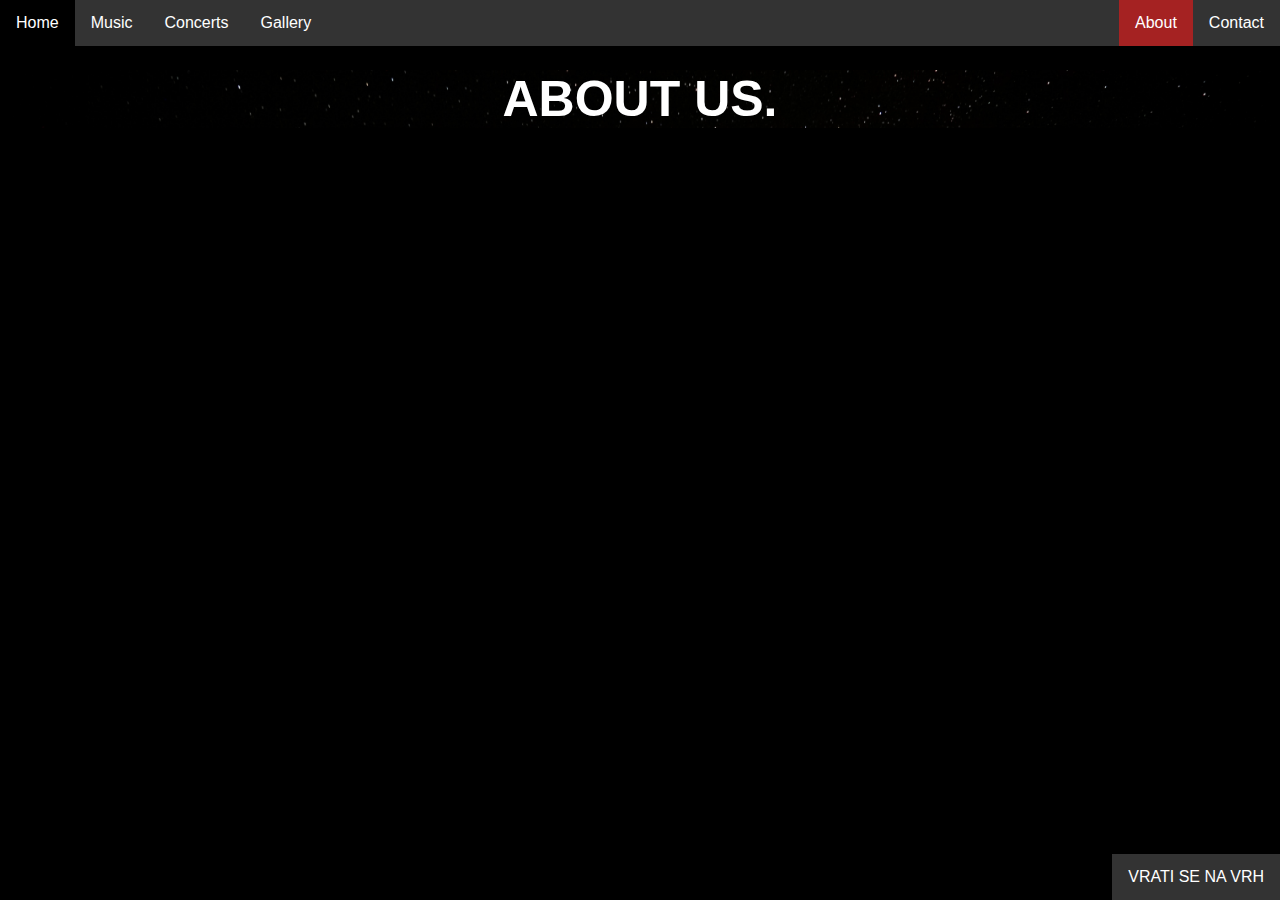
==== about.html @ 09e24b4b "Add files via upload" ====
<html>
    <meta http-equiv="Content-Type" content="text/html; charset=utf-8">
    <!DOCTYPE html>

    <head>
        <title>Let 3 - About</title>
        <link rel="stylesheet" type="text/css" href="stil.css">
    </head>
    <body>
        <a name="vrh"></a>

        <ul class="izbornik1">
            <li><a href="index.html">Home</a></li>
            <li><a href="music.html">Music</a></li>
            <li><a href="concerts.html">Concerts</a></li>
            <li><a href="gallery.html">Gallery</a></li>
            <li style="float:right"><a href="contact.html">Contact</a></li>
            <li style="float:right" class="aktivno"><a href="about.html">About</a></li>
          </ul>
          <h1 class="start">ABOUT US.</h1>
          
          <a class="vrh" href="#vrh">VRATI SE NA VRH</a>    
    </body>
    
</html>
---- stil.css ----
body.index
{
    background-image: url("naslovnica.jpg");
    background-repeat: no-repeat;
    background-size: 100%;
}
body
{
    background-color: black;
    text-align: justify;
    font-family: Verdana, sans-serif;
    color: white;
}
ul.izbornik1
{
    list-style-type: none;
    margin: 0;
    padding: 0;
    overflow: hidden;
    background-color: #333;
    position: fixed;
    top: 0;
    right: 0;
    left:0;
    width: 100%;
}
ul.izbornik1 li
{
    float: left;
}
ul.izbornik1 li a 
{
    display: block;
    color: white;
    text-align: center;
    padding: 14px 16px;
    text-decoration: none;
}
ul.izbornik1 li a:hover 
{
    background-color: #000000;
}

.aktivno
{
    background-color: #a52222;
}
.start
{
    background-image: url("black.jpg");
    background-size: cover;
    text-align: center;
    font-size: 50px;
    color: white;
    margin-top:70px
    
   
}
h1.naslov
{   
    text-align: center;
    color: rgb(225, 94, 3);
    font-size: 200px;
    font-family: fantasy;
    margin-top: 50px;
}
a.vrh
{
    color: white;
    background-color:#333;
    padding: 14px 16px;
    text-decoration: none;
    position: fixed;
    bottom: 0;
    right:0;
    text-align: center;
}
div.galerija 
{
    margin: 14px;
    border: 1px solid #000000;
    float: left;
    width: 300px;
    height: 350px;
}

div.galerija:hover 
{
    border: 1px solid #777;
}

div.galerija img 
{
    width: 100%;
    height: 290px;
}
div.opis 
{
    height: 40px;
    padding: 10px ;
    text-align: center;
    background-color: #333;
}
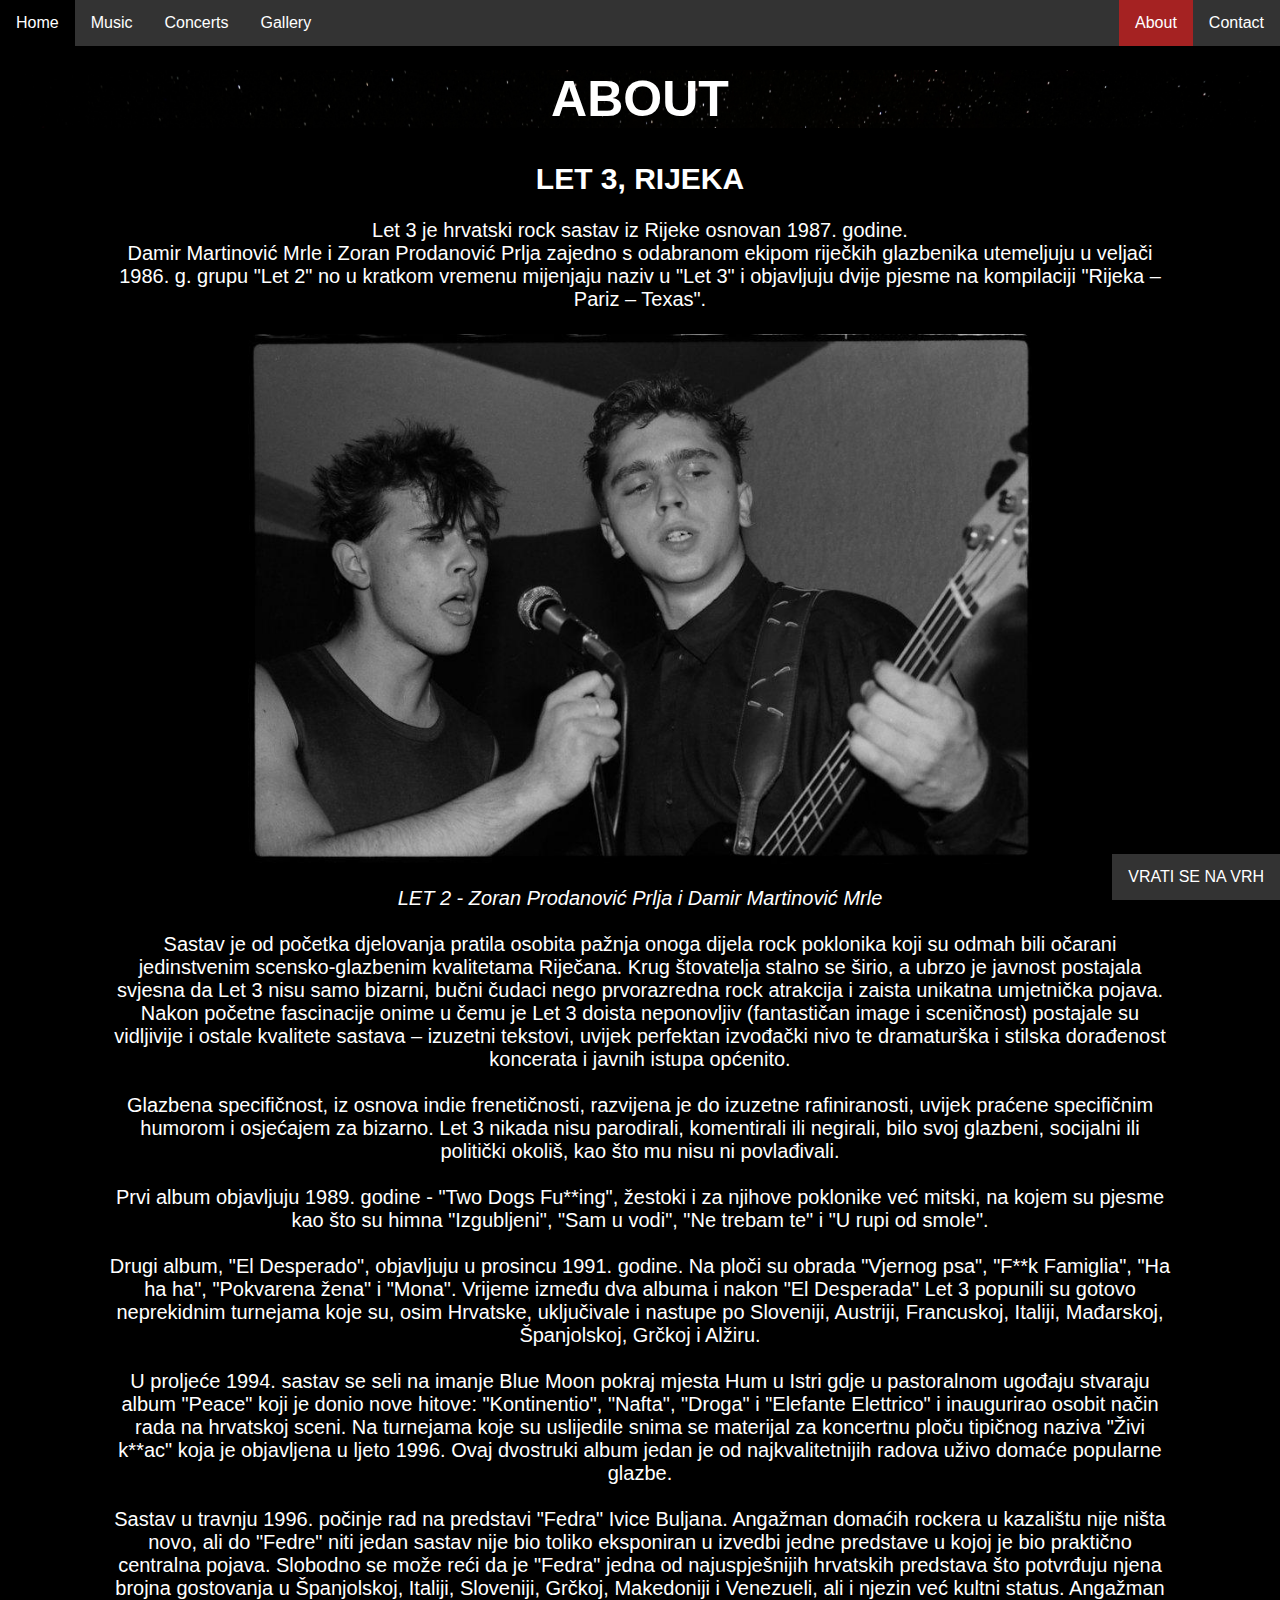
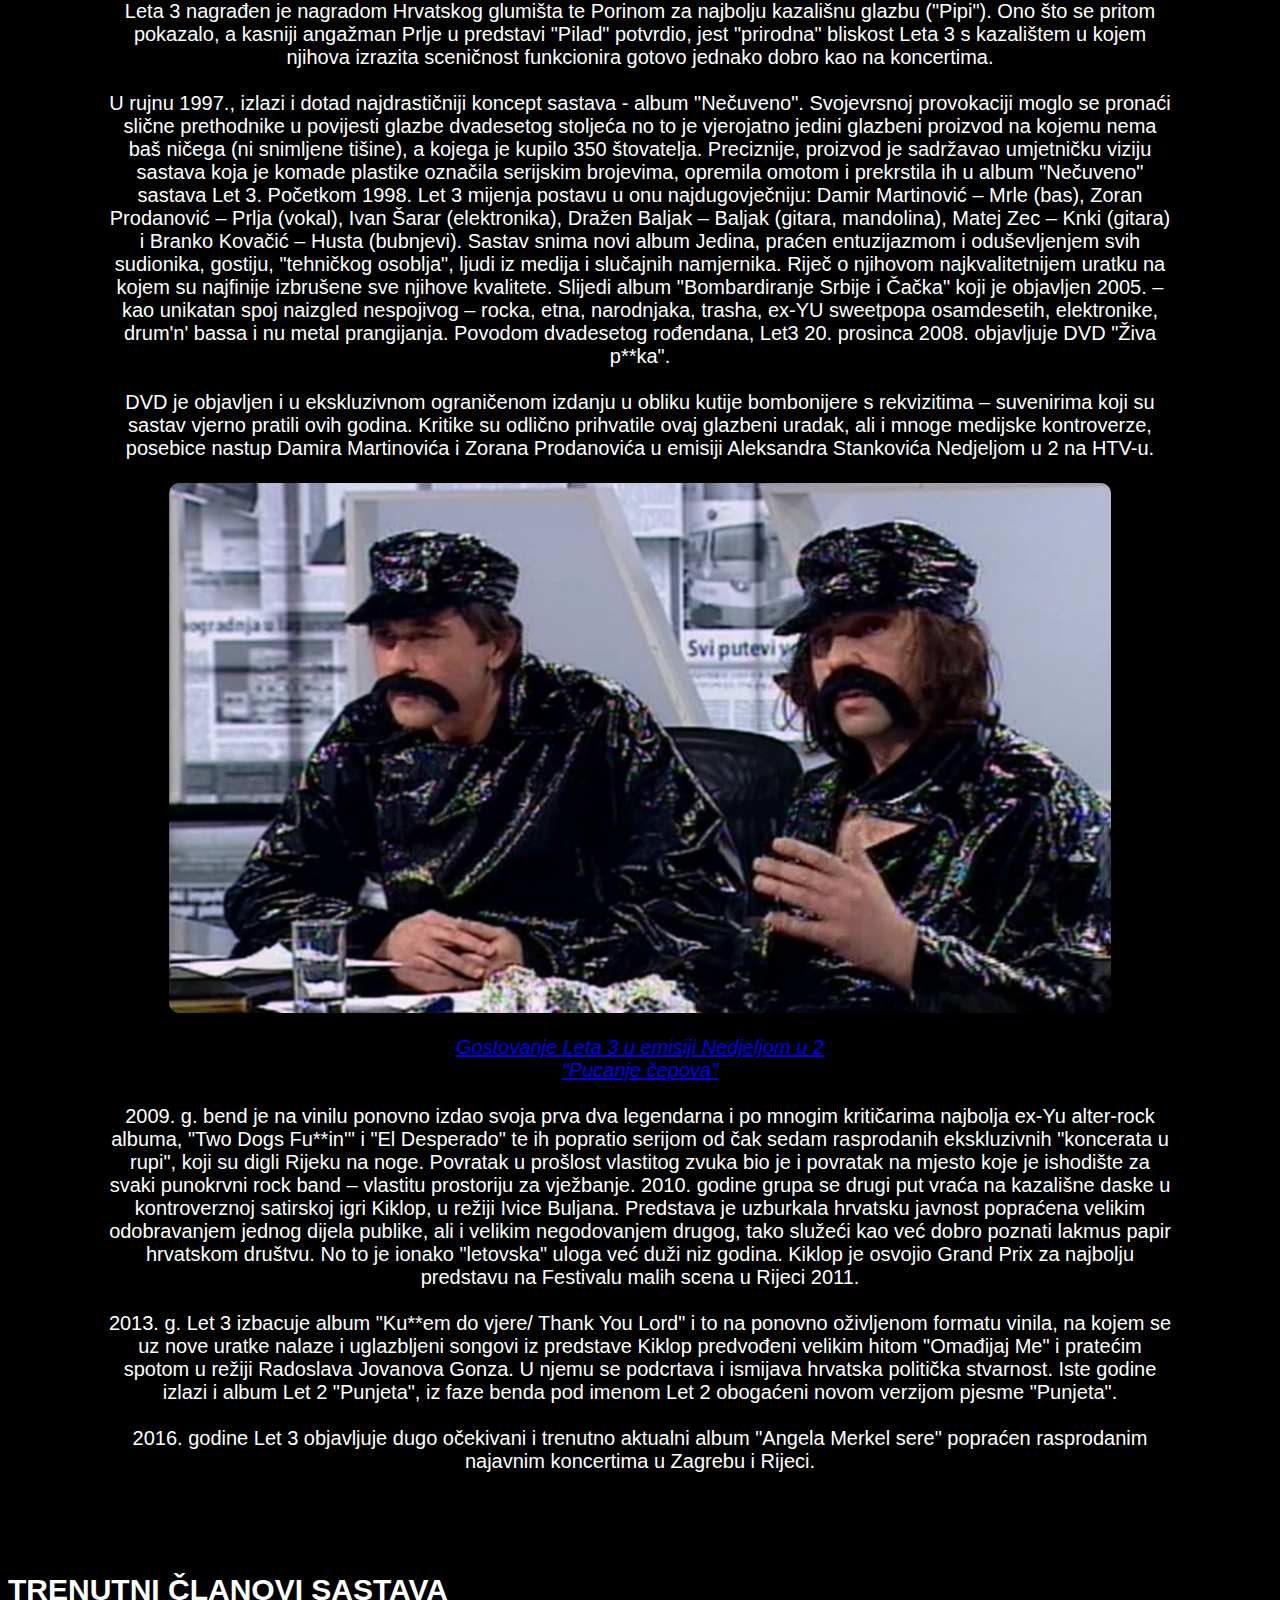
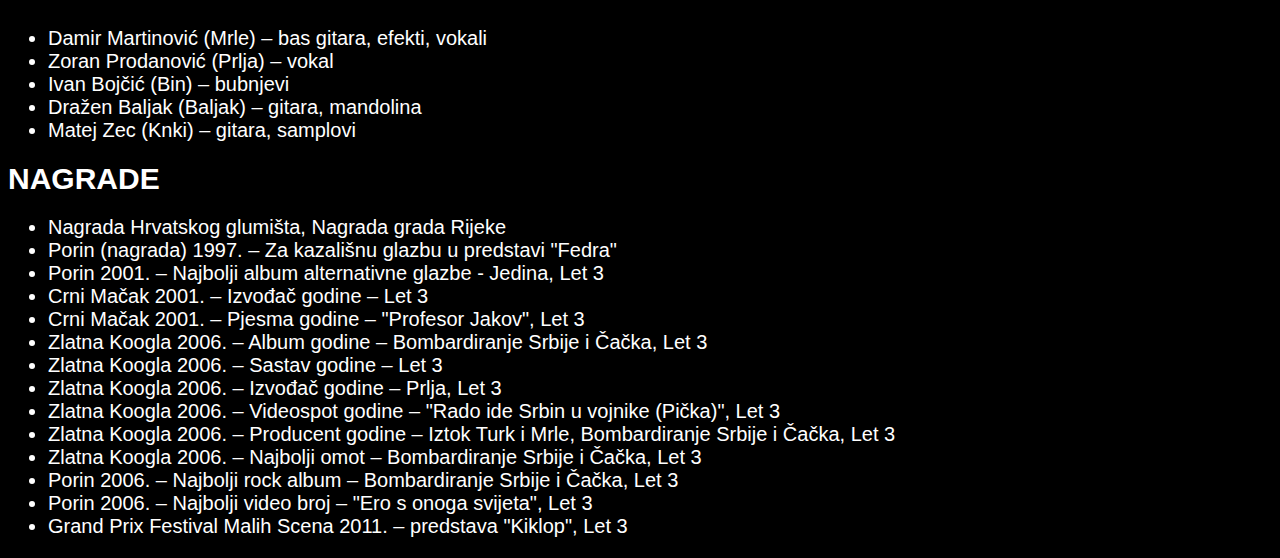
==== commit 132a67cd: "Add files via upload" ====
--- a/about.html
+++ b/about.html
@@ -1,25 +1,158 @@
 <html>
-    <meta http-equiv="Content-Type" content="text/html; charset=utf-8">
-    <!DOCTYPE html>
+<meta http-equiv="Content-Type" content="text/html; charset=utf-8">
+<!DOCTYPE html>
 
-    <head>
-        <title>Let 3 - About</title>
-        <link rel="stylesheet" type="text/css" href="stil.css">
-    </head>
-    <body>
-        <a name="vrh"></a>
+<head>
+    <title>Let 3 - About</title>
+    <link rel="stylesheet" type="text/css" href="stil.css">
+</head>
 
-        <ul class="izbornik1">
-            <li><a href="index.html">Home</a></li>
-            <li><a href="music.html">Music</a></li>
-            <li><a href="concerts.html">Concerts</a></li>
-            <li><a href="gallery.html">Gallery</a></li>
-            <li style="float:right"><a href="contact.html">Contact</a></li>
-            <li style="float:right" class="aktivno"><a href="about.html">About</a></li>
-          </ul>
-          <h1 class="start">ABOUT US.</h1>
-          
-          <a class="vrh" href="#vrh">VRATI SE NA VRH</a>    
-    </body>
-    
+<body>
+    <a name="vrh"></a>
+
+    <ul class="izbornik1">
+        <li><a href="index.html">Home</a></li>
+        <li><a href="music.html">Music</a></li>
+        <li><a href="concerts.html">Concerts</a></li>
+        <li><a href="gallery.html">Gallery</a></li>
+        <li style="float:right"><a href="contact.html">Contact</a></li>
+        <li style="float:right" class="aktivno"><a href="about.html">About</a></li>
+    </ul>
+    <h1 class="start">ABOUT</h1>
+    <div class="about">
+        <b class="pod">LET 3, RIJEKA</b><br><br>
+        Let 3 je hrvatski rock sastav iz Rijeke osnovan 1987. godine.<br>
+        Damir Martinović Mrle i Zoran Prodanović Prlja zajedno s odabranom ekipom riječkih
+        glazbenika utemeljuju u veljači 1986. g. grupu "Let 2" no u kratkom vremenu
+        mijenjaju naziv u "Let 3" i objavljuju dvije pjesme na kompilaciji "Rijeka – Pariz –
+        Texas".
+        <br><br>
+        <img src="about_poc.jpg" alt="let-2"><br><br>
+        <i>LET 2 - Zoran Prodanović Prlja i Damir Martinović Mrle</i>
+        <br><br>
+        Sastav je od početka djelovanja pratila osobita pažnja onoga dijela rock poklonika
+        koji su odmah bili očarani jedinstvenim scensko-glazbenim kvalitetama Riječana.
+        Krug štovatelja stalno se širio, a ubrzo je javnost postajala svjesna da Let 3 nisu
+        samo bizarni, bučni čudaci nego prvorazredna rock atrakcija i zaista unikatna
+        umjetnička pojava. Nakon početne fascinacije onime u čemu je Let 3 doista
+        neponovljiv (fantastičan image i sceničnost) postajale su vidljivije i ostale kvalitete
+        sastava – izuzetni tekstovi, uvijek perfektan izvođački nivo te dramaturška i stilska
+        dorađenost koncerata i javnih istupa općenito.<br><br>
+
+        Glazbena specifičnost, iz osnova indie frenetičnosti, razvijena je do izuzetne
+        rafiniranosti, uvijek praćene specifičnim humorom i osjećajem za bizarno. Let 3
+        nikada nisu parodirali, komentirali ili negirali, bilo svoj glazbeni, socijalni ili politički
+        okoliš, kao što mu nisu ni povlađivali.<br><br>
+
+        Prvi album objavljuju 1989. godine - "Two Dogs Fu**ing", žestoki i za njihove
+        poklonike već mitski, na kojem su pjesme kao što su himna "Izgubljeni", "Sam u
+        vodi", "Ne trebam te" i "U rupi od smole".<br><br>
+
+        Drugi album, "El Desperado", objavljuju u prosincu 1991. godine. Na ploči su obrada
+        "Vjernog psa", "F**k Famiglia", "Ha ha ha", "Pokvarena žena" i "Mona". Vrijeme
+        između dva albuma i nakon "El Desperada" Let 3 popunili su gotovo neprekidnim
+        turnejama koje su, osim Hrvatske, uključivale i nastupe po Sloveniji, Austriji,
+        Francuskoj, Italiji, Mađarskoj, Španjolskoj, Grčkoj i Alžiru.<br><br>
+
+        U proljeće 1994. sastav se seli na imanje Blue Moon pokraj mjesta Hum u Istri gdje u
+        pastoralnom ugođaju stvaraju album "Peace" koji je donio nove hitove: "Kontinentio",
+        "Nafta", "Droga" i "Elefante Elettrico" i inaugurirao osobit način rada na hrvatskoj
+        sceni. Na turnejama koje su uslijedile snima se materijal za koncertnu ploču tipičnog
+        naziva "Živi k**ac" koja je objavljena u ljeto 1996. Ovaj dvostruki album jedan je od
+        najkvalitetnijih radova uživo domaće popularne glazbe.<br><br>
+
+        Sastav u travnju 1996. počinje rad na predstavi "Fedra" Ivice Buljana. Angažman
+        domaćih rockera u kazalištu nije ništa novo, ali do "Fedre" niti jedan sastav nije bio
+        toliko eksponiran u izvedbi jedne predstave u kojoj je bio praktično centralna pojava.
+        Slobodno se može reći da je "Fedra" jedna od najuspješnijih hrvatskih predstava što
+        potvrđuju njena brojna gostovanja u Španjolskoj, Italiji, Sloveniji, Grčkoj, Makedoniji i
+        Venezueli, ali i njezin već kultni status. Angažman Leta 3 nagrađen je nagradom
+        Hrvatskog glumišta te Porinom za najbolju kazališnu glazbu ("Pipi"). Ono što se
+        pritom pokazalo, a kasniji angažman Prlje u predstavi "Pilad" potvrdio, jest "prirodna"
+        bliskost Leta 3 s kazalištem u kojem njihova izrazita sceničnost funkcionira gotovo
+        jednako dobro kao na koncertima.<br><br>
+
+        U rujnu 1997., izlazi i dotad najdrastičniji koncept sastava - album "Nečuveno".
+        Svojevrsnoj provokaciji moglo se pronaći slične prethodnike u povijesti glazbe
+        dvadesetog stoljeća no to je vjerojatno jedini glazbeni proizvod na kojemu nema baš
+        ničega (ni snimljene tišine), a kojega je kupilo 350 štovatelja. Preciznije, proizvod je
+        sadržavao umjetničku viziju sastava koja je komade plastike označila serijskim
+        brojevima, opremila omotom i prekrstila ih u album "Nečuveno" sastava Let 3.
+        Početkom 1998. Let 3 mijenja postavu u onu najdugovječniju: Damir Martinović –
+        Mrle (bas), Zoran Prodanović – Prlja (vokal), Ivan Šarar (elektronika), Dražen Baljak
+        – Baljak (gitara, mandolina), Matej Zec – Knki (gitara) i Branko Kovačić – Husta
+        (bubnjevi). Sastav snima novi album Jedina, praćen entuzijazmom i oduševljenjem
+        svih sudionika, gostiju, "tehničkog osoblja", ljudi iz medija i slučajnih namjernika.
+        Riječ o njihovom najkvalitetnijem uratku na kojem su najfinije izbrušene sve njihove
+        kvalitete. Slijedi album "Bombardiranje Srbije i Čačka" koji je objavljen 2005. – kao
+        unikatan spoj naizgled nespojivog – rocka, etna, narodnjaka, trasha, ex-YU sweetpopa osamdesetih, elektronike,
+        drum'n' bassa i nu metal prangijanja.
+        Povodom dvadesetog rođendana, Let3 20. prosinca 2008. objavljuje DVD "Živa
+        p**ka".<br><br>
+
+        DVD je objavljen i u ekskluzivnom ograničenom izdanju u obliku kutije bombonijere s
+        rekvizitima – suvenirima koji su sastav vjerno pratili ovih godina. Kritike su odlično
+        prihvatile ovaj glazbeni uradak, ali i mnoge medijske kontroverze, posebice nastup
+        Damira Martinovića i Zorana Prodanovića u emisiji Aleksandra Stankovića Nedjeljom
+        u 2 na HTV-u.<br><br>
+        <a href="https://www.youtube.com/watch?v=D1VJEwPVlcI">
+            <img src="gallery_14.jpg"><br><br>
+            <i>Gostovanje Leta 3 u emisiji Nedjeljom u 2</i></a><br>
+        <a href="https://www.youtube.com/watch?v=lmeV4-WZkN0"><i>"Pucanje čepova"</i></a>
+
+        <br><br>
+
+        2009. g. bend je na vinilu ponovno izdao svoja prva dva legendarna i po mnogim
+        kritičarima najbolja ex-Yu alter-rock albuma, "Two Dogs Fu**in'" i "El Desperado" te ih
+        popratio serijom od čak sedam rasprodanih ekskluzivnih "koncerata u rupi", koji su
+        digli Rijeku na noge. Povratak u prošlost vlastitog zvuka bio je i povratak na mjesto
+        koje je ishodište za svaki punokrvni rock band – vlastitu prostoriju za vježbanje.
+        2010. godine grupa se drugi put vraća na kazališne daske u kontroverznoj satirskoj
+        igri Kiklop, u režiji Ivice Buljana. Predstava je uzburkala hrvatsku javnost popraćena
+        velikim odobravanjem jednog dijela publike, ali i velikim negodovanjem drugog, tako
+        služeći kao već dobro poznati lakmus papir hrvatskom društvu. No to je ionako
+        "letovska" uloga već duži niz godina. Kiklop je osvojio Grand Prix za najbolju
+        predstavu na Festivalu malih scena u Rijeci 2011.<br><br>
+
+        2013. g. Let 3 izbacuje album "Ku**em do vjere/ Thank You Lord" i to na ponovno
+        oživljenom formatu vinila, na kojem se uz nove uratke nalaze i uglazbljeni songovi iz
+        predstave Kiklop predvođeni velikim hitom "Omađijaj Me" i pratećim spotom u režiji
+        Radoslava Jovanova Gonza. U njemu se podcrtava i ismijava hrvatska politička
+        stvarnost. Iste godine izlazi i album Let 2 "Punjeta", iz faze benda pod imenom Let 2
+        obogaćeni novom verzijom pjesme "Punjeta".<br><br>
+
+        2016. godine Let 3 objavljuje dugo očekivani i trenutno aktualni album "Angela
+        Merkel sere" popraćen rasprodanim najavnim koncertima u Zagrebu i Rijeci.
+
+    </div>
+    <b class="pod">TRENUTNI ČLANOVI SASTAVA</b>
+    <ul class="pod">
+        <li>Damir Martinović (Mrle) – bas gitara, efekti, vokali</li>
+        <li>Zoran Prodanović (Prlja) – vokal</li>
+        <li>Ivan Bojčić (Bin) – bubnjevi</li>
+        <li>Dražen Baljak (Baljak) – gitara, mandolina</li>
+        <li>Matej Zec (Knki) – gitara, samplovi</li>
+    </ul>
+    <b class="pod">NAGRADE</b>
+    <ul class="pod">
+        <li>Nagrada Hrvatskog glumišta, Nagrada grada Rijeke</li>
+        <li>Porin (nagrada) 1997. – Za kazališnu glazbu u predstavi "Fedra"</li>
+        <li>Porin 2001. – Najbolji album alternativne glazbe - Jedina, Let 3</li>
+        <li>Crni Mačak 2001. – Izvođač godine – Let 3</li>
+        <li>Crni Mačak 2001. – Pjesma godine – "Profesor Jakov", Let 3</li>
+        <li>Zlatna Koogla 2006. – Album godine – Bombardiranje Srbije i Čačka, Let 3</li>
+        <li>Zlatna Koogla 2006. – Sastav godine – Let 3</li>
+        <li>Zlatna Koogla 2006. – Izvođač godine – Prlja, Let 3</li>
+        <li>Zlatna Koogla 2006. – Videospot godine – "Rado ide Srbin u vojnike (Pička)", Let 3</li>
+        <li>Zlatna Koogla 2006. – Producent godine – Iztok Turk i Mrle, Bombardiranje Srbije i
+            Čačka, Let 3</li>
+        <li>Zlatna Koogla 2006. – Najbolji omot – Bombardiranje Srbije i Čačka, Let 3</li>
+        <li>Porin 2006. – Najbolji rock album – Bombardiranje Srbije i Čačka, Let 3</li>
+        <li>Porin 2006. – Najbolji video broj – "Ero s onoga svijeta", Let 3</li>
+        <li>Grand Prix Festival Malih Scena 2011. – predstava "Kiklop", Let 3</li>
+    </ul>
+
+    <a class="vrh" href="#vrh">VRATI SE NA VRH</a>
+</body>
+
 </html>--- a/stil.css
+++ b/stil.css
@@ -1,9 +1,3 @@
-body.index
-{
-    background-image: url("naslovnica.jpg");
-    background-repeat: no-repeat;
-    background-size: 100%;
-}
 body
 {
     background-color: black;
@@ -13,6 +7,7 @@
 }
 ul.izbornik1
 {
+    z-index: 1;
     list-style-type: none;
     margin: 0;
     padding: 0;
@@ -40,7 +35,6 @@
 {
     background-color: #000000;
 }
-
 .aktivno
 {
     background-color: #a52222;
@@ -53,16 +47,6 @@
     font-size: 50px;
     color: white;
     margin-top:70px
-    
-   
-}
-h1.naslov
-{   
-    text-align: center;
-    color: rgb(225, 94, 3);
-    font-size: 200px;
-    font-family: fantasy;
-    margin-top: 50px;
 }
 a.vrh
 {
@@ -75,6 +59,30 @@
     right:0;
     text-align: center;
 }
+a.vrh:hover
+{
+    background-color: #a52222;
+}
+h1.naslov
+{   
+    text-align: center;
+    color: rgb(225, 94, 3);
+    font-size: 200px;
+    font-family: fantasy, Arial, Helvetica, sans-serif;
+    margin-top: 50px;
+}
+
+
+/*index.html*/
+body.index
+{
+    background-image: url("naslovnica.jpg");
+    background-repeat: no-repeat;
+    background-size: 100%;
+}
+
+
+/*music.html*/
 div.galerija 
 {
     margin: 14px;
@@ -83,16 +91,23 @@
     width: 300px;
     height: 350px;
 }
-
 div.galerija:hover 
 {
     border: 1px solid #777;
 }
-
 div.galerija img 
 {
     width: 100%;
     height: 290px;
+}
+pre.lyrics
+{
+    font-family: Arial, Helvetica, sans-serif;
+}
+a.pjesme
+{
+    font-size: 20px;
+    color: white;
 }
 div.opis 
 {
@@ -101,3 +116,176 @@
     text-align: center;
     background-color: #333;
 }
+span.naslov
+{
+    margin-left: 90px;
+    font-size: 40px;
+    color: rgb(24, 24, 24);
+}
+span.naslov1
+{
+    font-size: 40px;
+}
+span.naslov2
+{
+    font-size: 40px;
+    color: rgb(24, 24, 24);
+}
+div.itd
+{
+    
+    font-size: 90px;
+}
+
+
+/*contact.html*/
+img.icon
+{
+    display: block;
+    margin-left: auto;
+    margin-right: auto;
+    height: 80px;
+}
+.mreze
+{   
+    display: block;
+    text-align: center;
+    text-decoration: none;
+    color: white;
+    font-size: 30px;
+}
+
+
+/*gallery.html*/
+img.gal_mapa
+{
+    display: block;
+    margin-left: auto;
+    margin-right: auto;
+}
+.nat1
+{
+    text-align: center;
+    font-family: fantasy, Arial, Helvetica, sans-serif;
+}
+.ga{
+    width: fit-content;
+    margin: 20px auto;
+    height: auto;
+    
+}
+.slika
+{
+    width: calc(33% - 6px);
+    overflow:hidden;
+    height: fit-content;
+    margin:3px;
+    padding: 0;
+    display:block;
+    position:relative;
+    float:left;
+    z-index: auto;
+}
+img.gal
+{
+    width: 100%;
+    transition-duration: .3s;
+    max-width: 100%;
+    display:block;
+    overflow:hidden;
+    cursor:pointer;
+
+}
+.title
+{
+    position:absolute;
+    display:block;
+    cursor:pointer;
+    top: 35%;
+    display: none;
+    left: 50%;
+    margin-right: -50%;
+    transform: translate(-50%, -50%);
+    font-weight: bold;
+    font-size: 1.6em;
+    text-shadow: 1px 5px 10px black;
+    transition-duration: .3s;
+}
+.text
+{
+    position:absolute;
+    top: 70%;
+    cursor:pointer;
+    max-width: 80%;
+    text-align:center;
+    left: 50%;
+    text-shadow: 1px 5px 10px black;
+    font-size: 1em;
+    display:none;
+    margin-right: -50%;
+    transition-duration: .3s;
+    transform: translate(-50%, -50%) 
+}
+.slika:hover img
+{
+    transform: scale(1.2);
+    transition-duration: .3s;
+    filter: grayscale(50%);
+    opacity: .7;
+}
+.slika:hover span
+{
+    color:white;
+    display: block;
+    transition-duration: .3s;
+}
+@media only screen and (max-width: 900px) 
+{
+    .slika 
+    {
+        width: calc(50% - 6px);
+    }
+}
+@media only screen and (max-width: 400px) {
+    .slika 
+    {
+        width: 100%;
+    }
+}
+
+
+/*concerts.html*/
+table.koncerti
+{
+    width: 100%;
+    background-color: #333;
+}
+.tab_p
+{
+    width: 50%;
+}
+
+
+/*about.html*/
+div.about
+{
+    margin: 100px;
+    margin-top: 0px;
+    text-align: center;
+    font-size: 20px;
+    font-family: sans-serif
+}
+div.about img
+{
+    border-radius: 10px;
+    height: 60%
+}
+b.pod
+{
+    font-size: 30px;
+}
+ul.pod
+{
+    font-size: 20px;
+    font-family: sans-serif
+}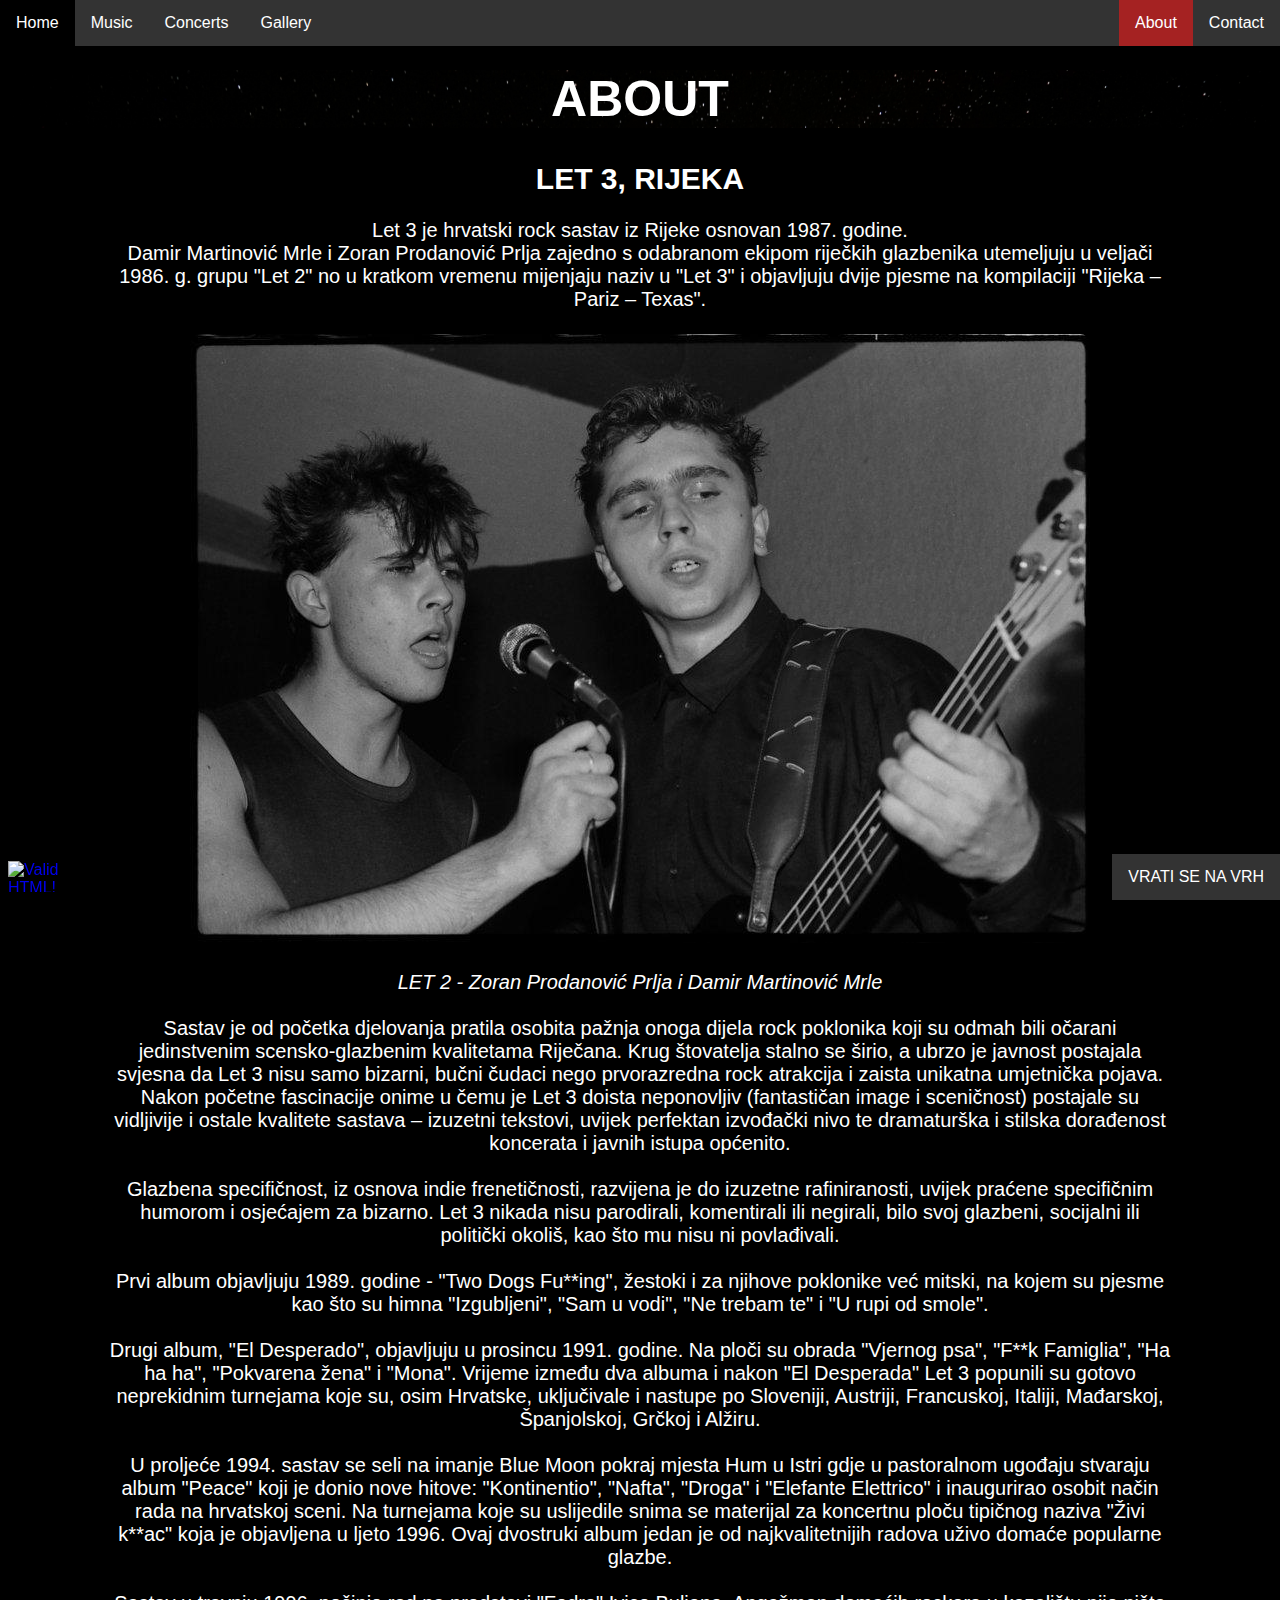
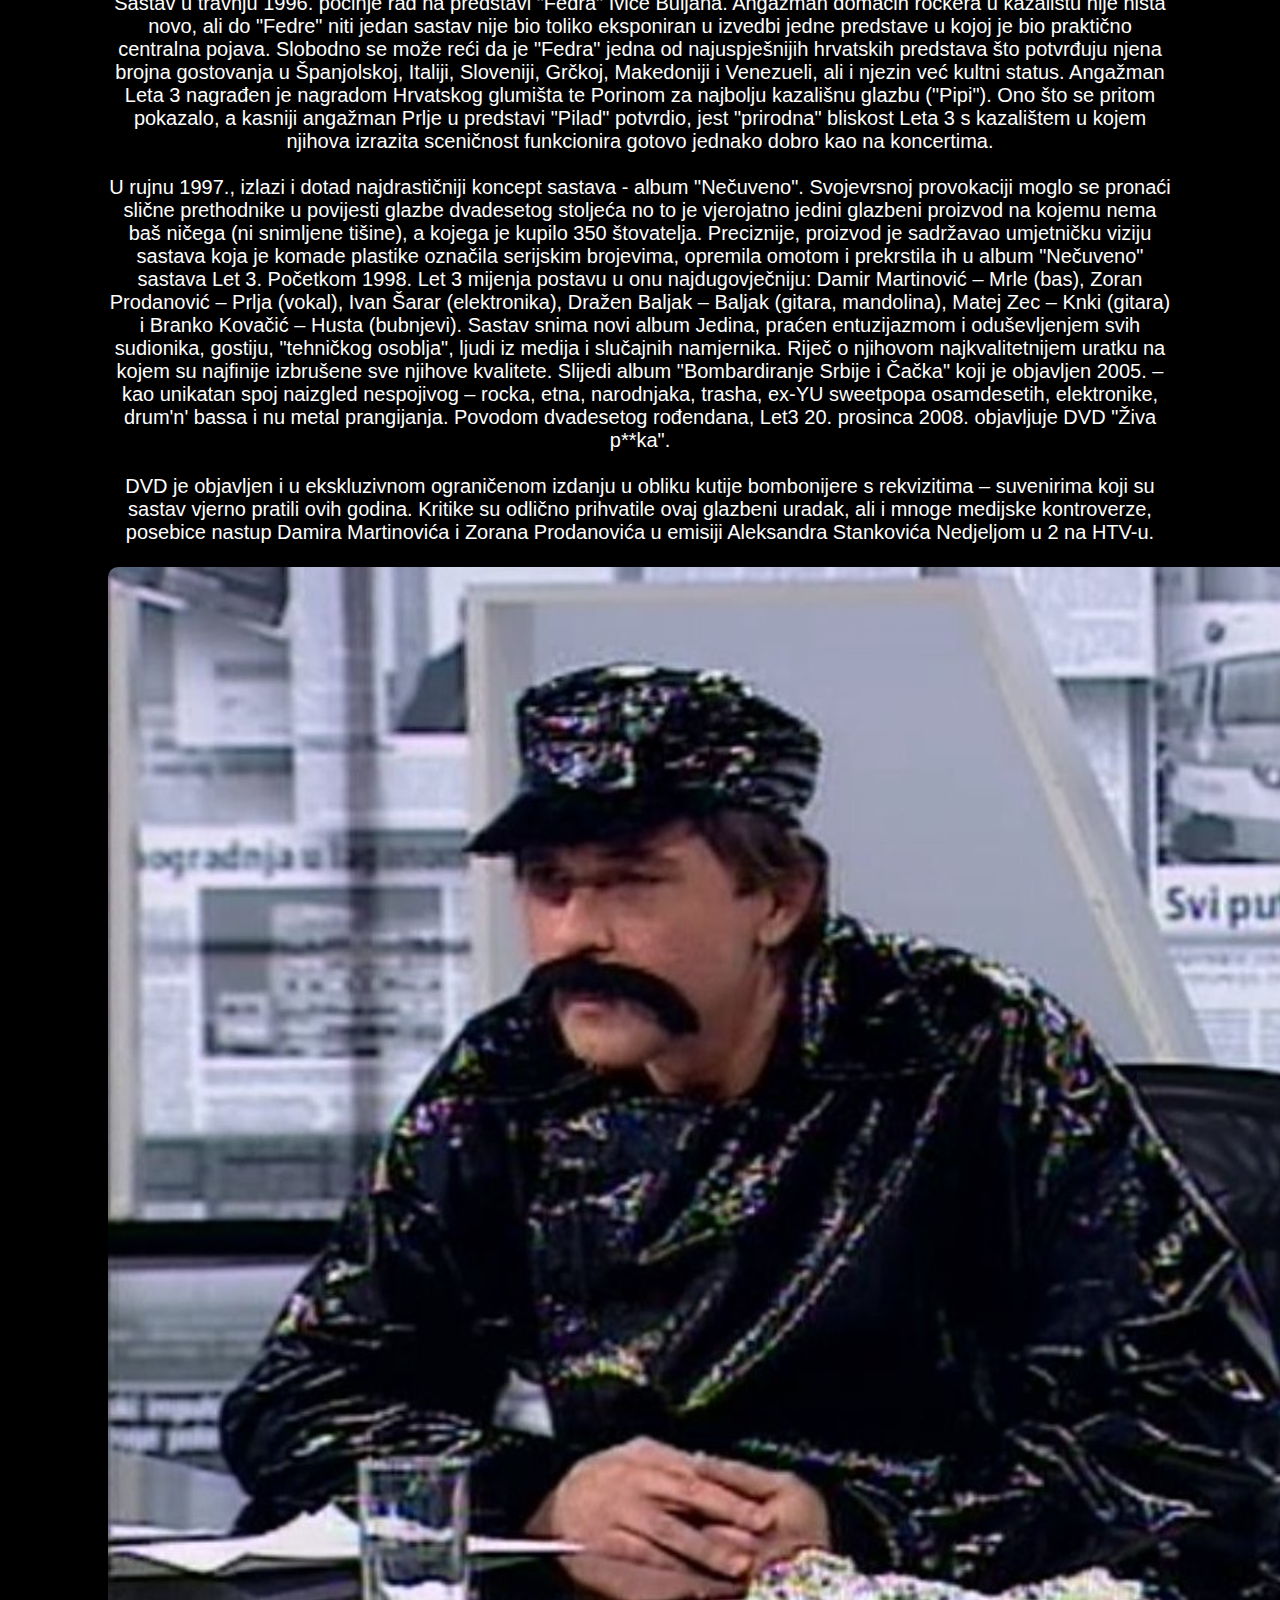
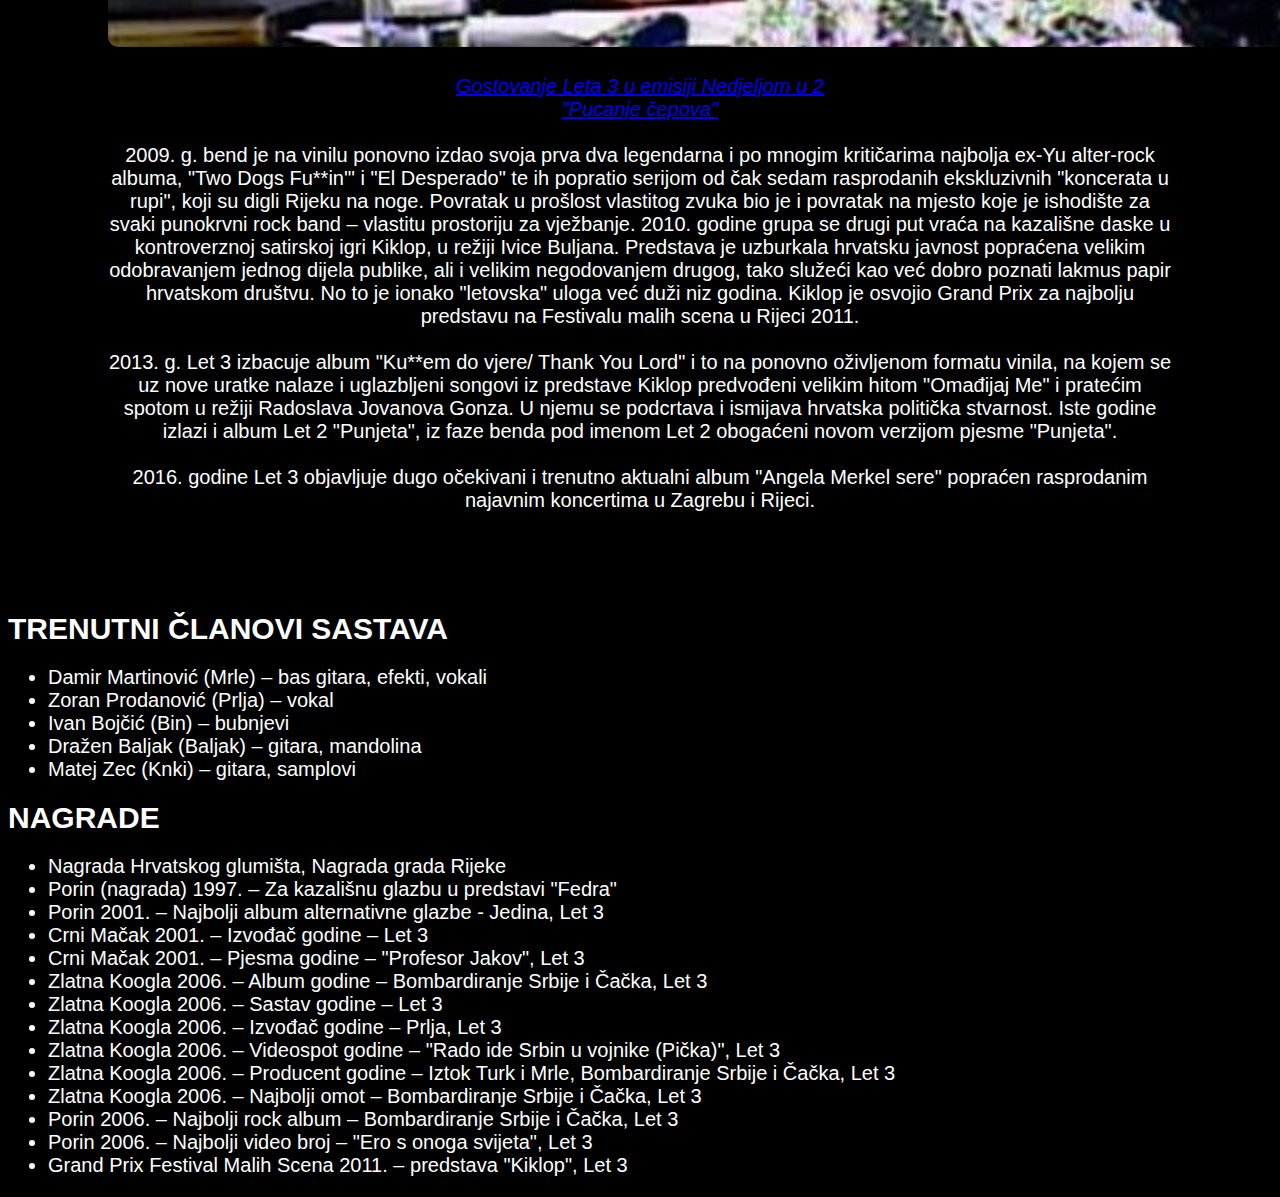
==== commit 803aa5e5: "Update about.html" ====
--- a/about.html
+++ b/about.html
@@ -1,14 +1,14 @@
-<html>
-<meta http-equiv="Content-Type" content="text/html; charset=utf-8">
 <!DOCTYPE html>
+<html lang="hr">
 
 <head>
+    <meta http-equiv="Content-Type" content="text/html; charset=utf-8">
     <title>Let 3 - About</title>
     <link rel="stylesheet" type="text/css" href="stil.css">
 </head>
 
 <body>
-    <a name="vrh"></a>
+    <a id="vrh"></a>
 
     <ul class="izbornik1">
         <li><a href="index.html">Home</a></li>
@@ -96,7 +96,7 @@
         Damira Martinovića i Zorana Prodanovića u emisiji Aleksandra Stankovića Nedjeljom
         u 2 na HTV-u.<br><br>
         <a href="https://www.youtube.com/watch?v=D1VJEwPVlcI">
-            <img src="gallery_14.jpg"><br><br>
+            <img src="gallery_14.jpg" alt=""><br><br>
             <i>Gostovanje Leta 3 u emisiji Nedjeljom u 2</i></a><br>
         <a href="https://www.youtube.com/watch?v=lmeV4-WZkN0"><i>"Pucanje čepova"</i></a>
 
@@ -151,8 +151,12 @@
         <li>Porin 2006. – Najbolji video broj – "Ero s onoga svijeta", Let 3</li>
         <li>Grand Prix Festival Malih Scena 2011. – predstava "Kiklop", Let 3</li>
     </ul>
-
+    <a
+        href="https://validator.w3.org/nu/?doc=https%3A%2F%2Fvitokrizaicprojekt.netlify.app%2Fabout.html">
+        <img style="border:0;width:88px;height:31px;bottom:8px;position:fixed;"
+            src="https://www.w3.org/Icons/valid-html401" alt="Valid HTML!">
+    </a>
     <a class="vrh" href="#vrh">VRATI SE NA VRH</a>
 </body>
 
-</html>+</html>
--- a/stil.css
+++ b/stil.css
@@ -72,7 +72,6 @@
     margin-top: 50px;
 }
 
-
 /*index.html*/
 body.index
 {
@@ -89,7 +88,7 @@
     border: 1px solid #000000;
     float: left;
     width: 300px;
-    height: 350px;
+    height: 353px;
 }
 div.galerija:hover 
 {
@@ -130,11 +129,6 @@
 {
     font-size: 40px;
     color: rgb(24, 24, 24);
-}
-div.itd
-{
-    
-    font-size: 90px;
 }
 
 
@@ -256,9 +250,17 @@
 
 /*concerts.html*/
 table.koncerti
-{
+{   
+    border-collapse: collapse;
+    text-align: center;
+    vertical-align: center;
     width: 100%;
     background-color: #333;
+}
+table.koncerti th
+{
+  padding: 10px;
+  border: 1px solid white;
 }
 .tab_p
 {
@@ -288,4 +290,4 @@
 {
     font-size: 20px;
     font-family: sans-serif
-}+}
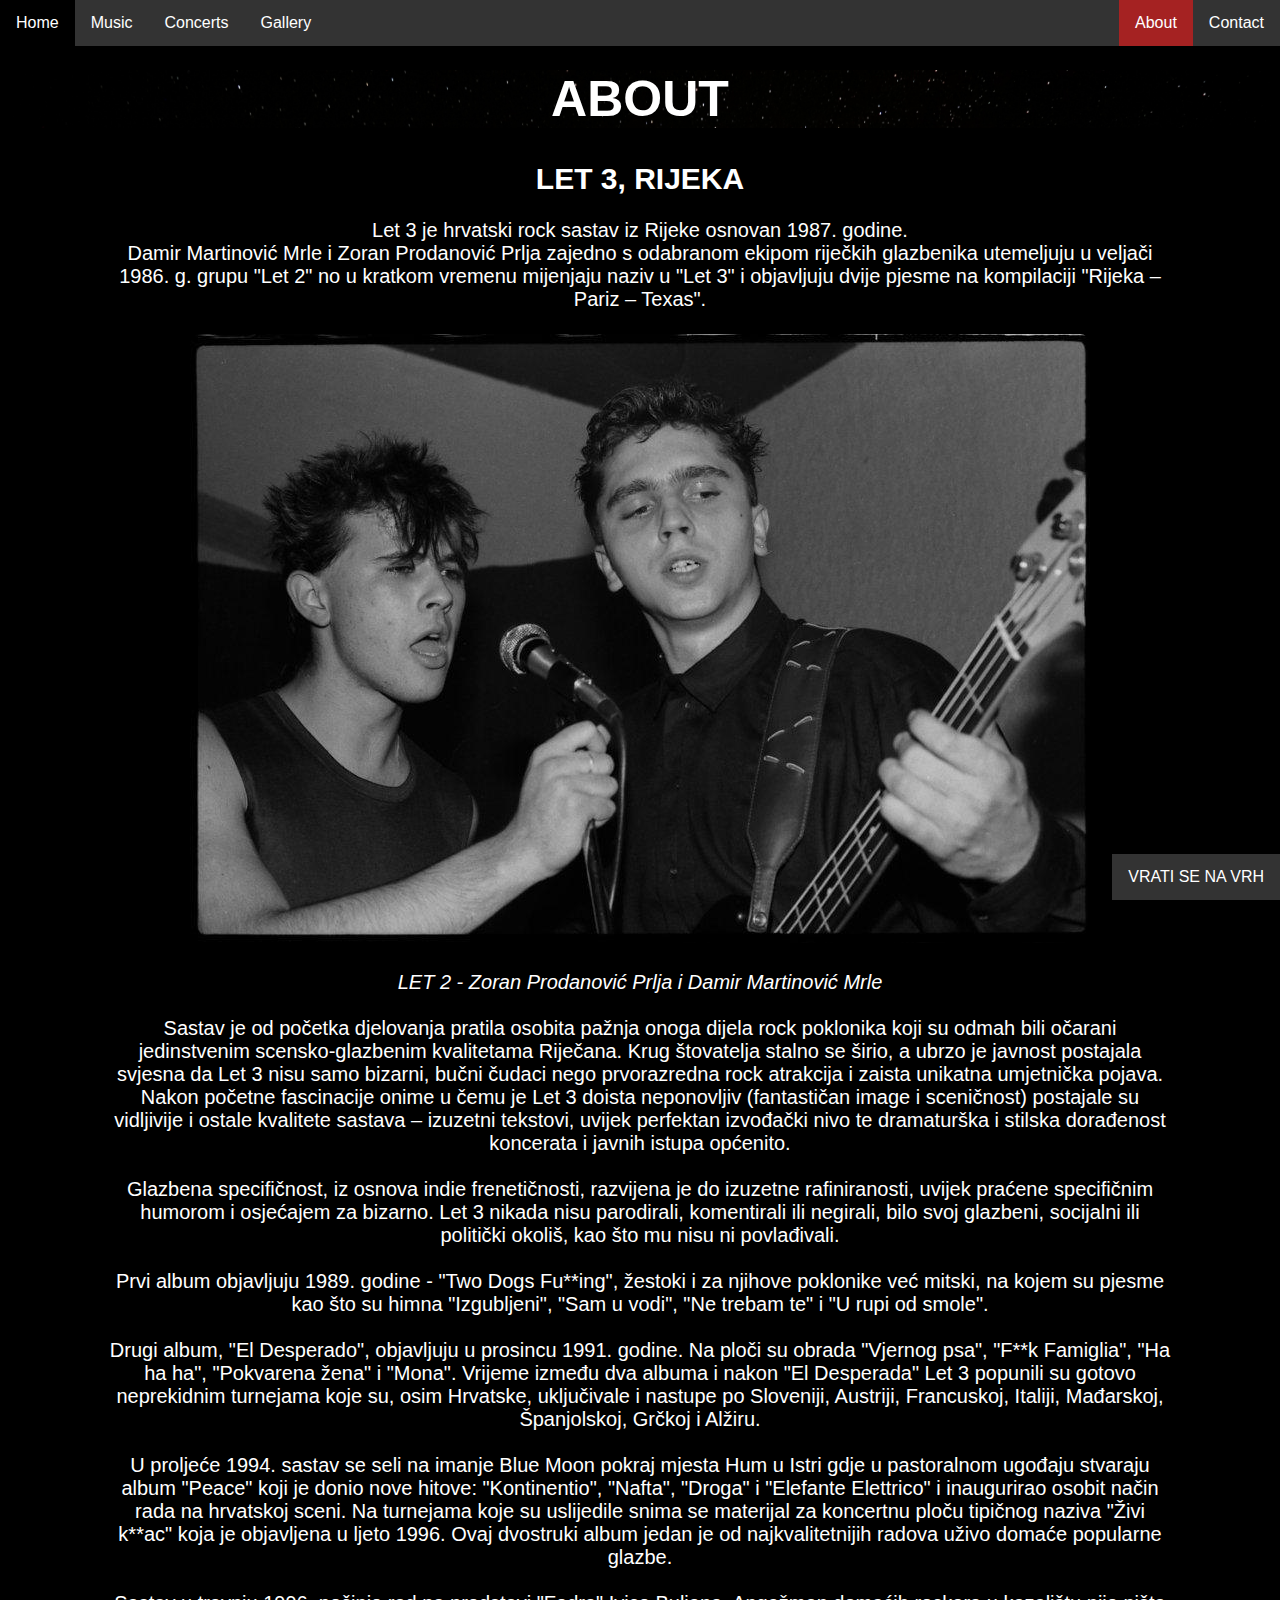
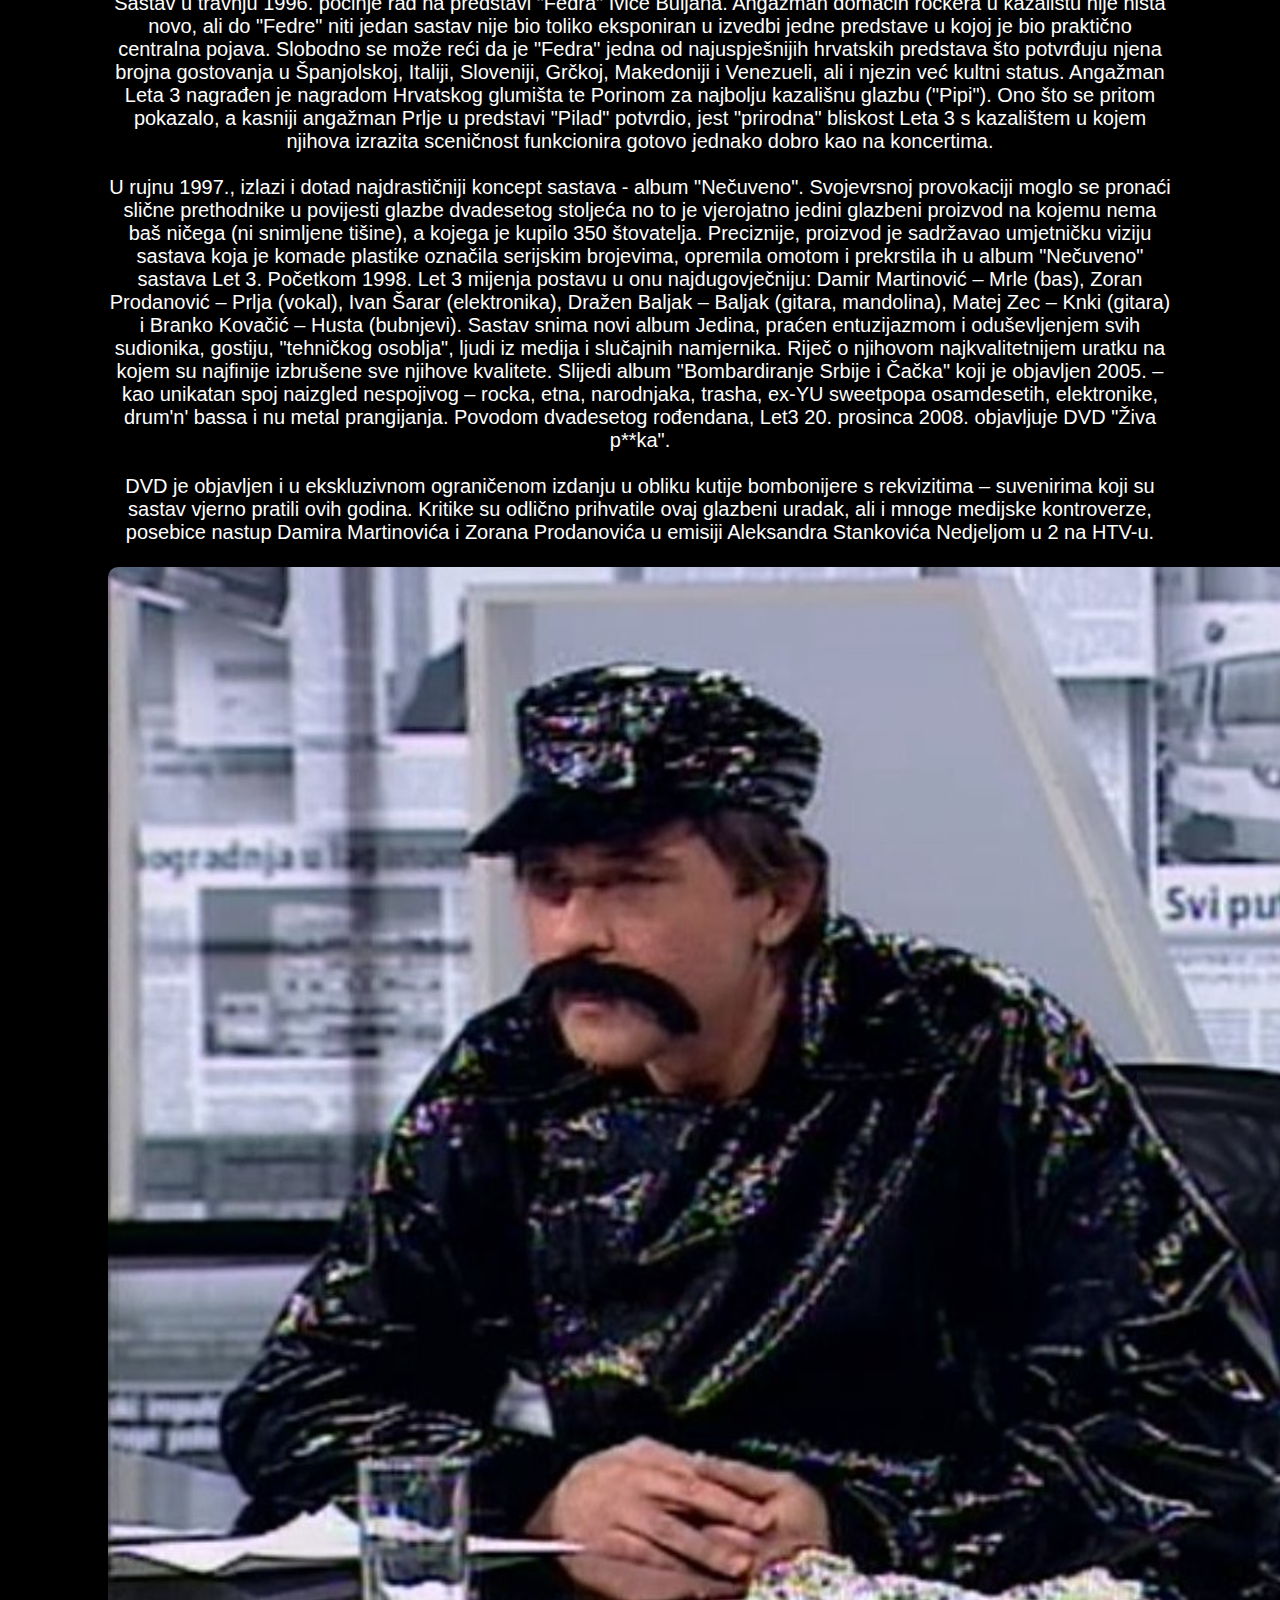
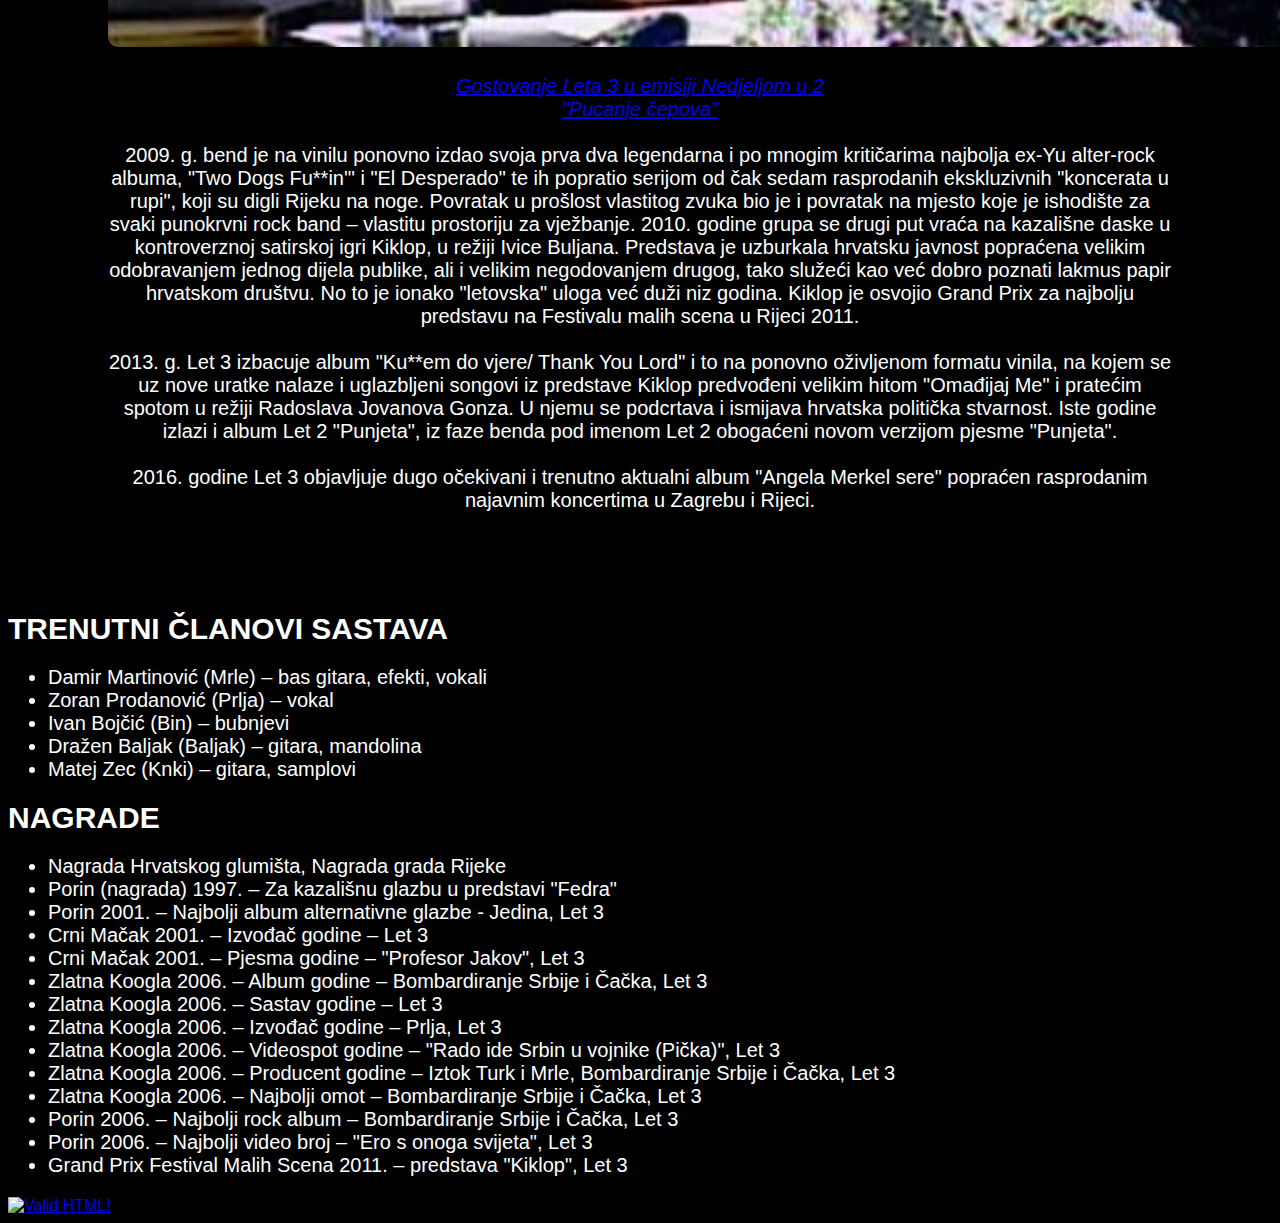
==== commit 54830629: "Update about.html" ====
--- a/about.html
+++ b/about.html
@@ -153,7 +153,7 @@
     </ul>
     <a
         href="https://validator.w3.org/nu/?doc=https%3A%2F%2Fvitokrizaicprojekt.netlify.app%2Fabout.html">
-        <img style="border:0;width:88px;height:31px;bottom:8px;position:fixed;"
+        <img style="border:0;width:88px;height:31px;bottom:8px;position:static;"
             src="https://www.w3.org/Icons/valid-html401" alt="Valid HTML!">
     </a>
     <a class="vrh" href="#vrh">VRATI SE NA VRH</a>
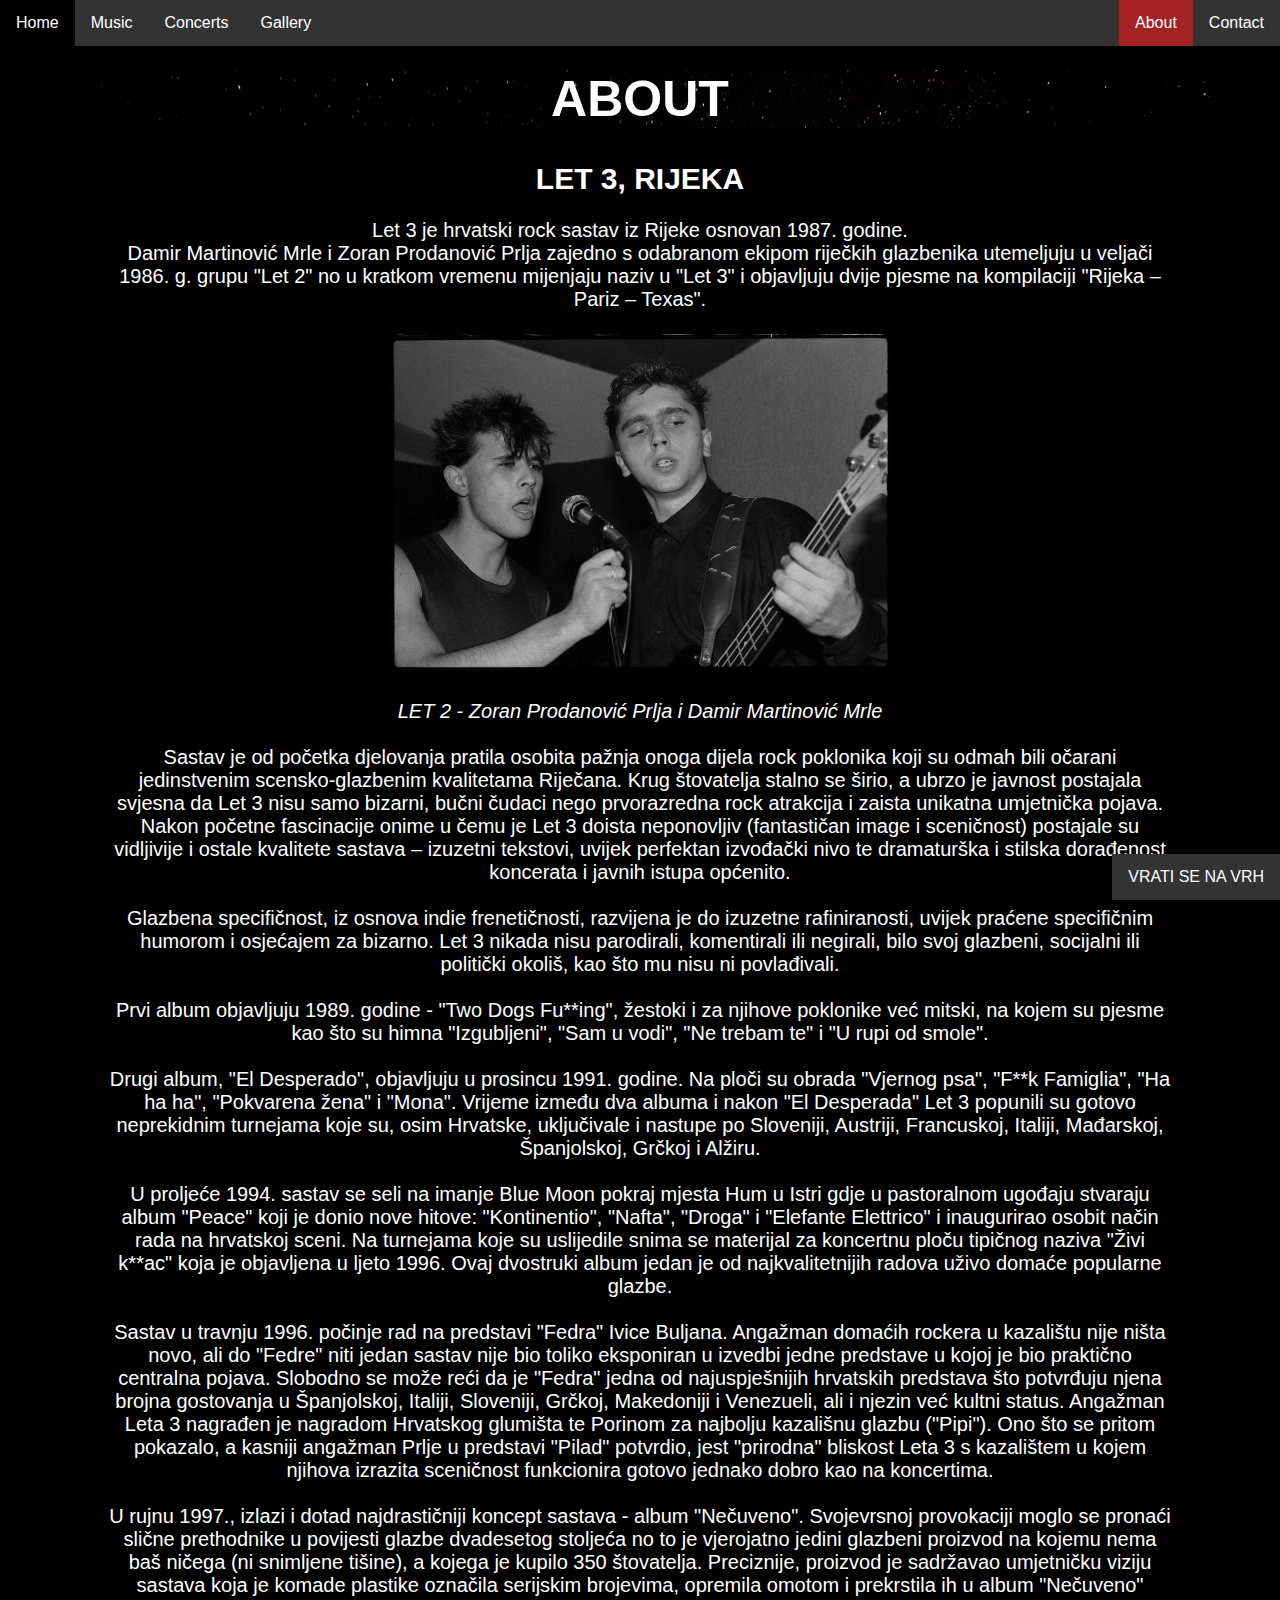
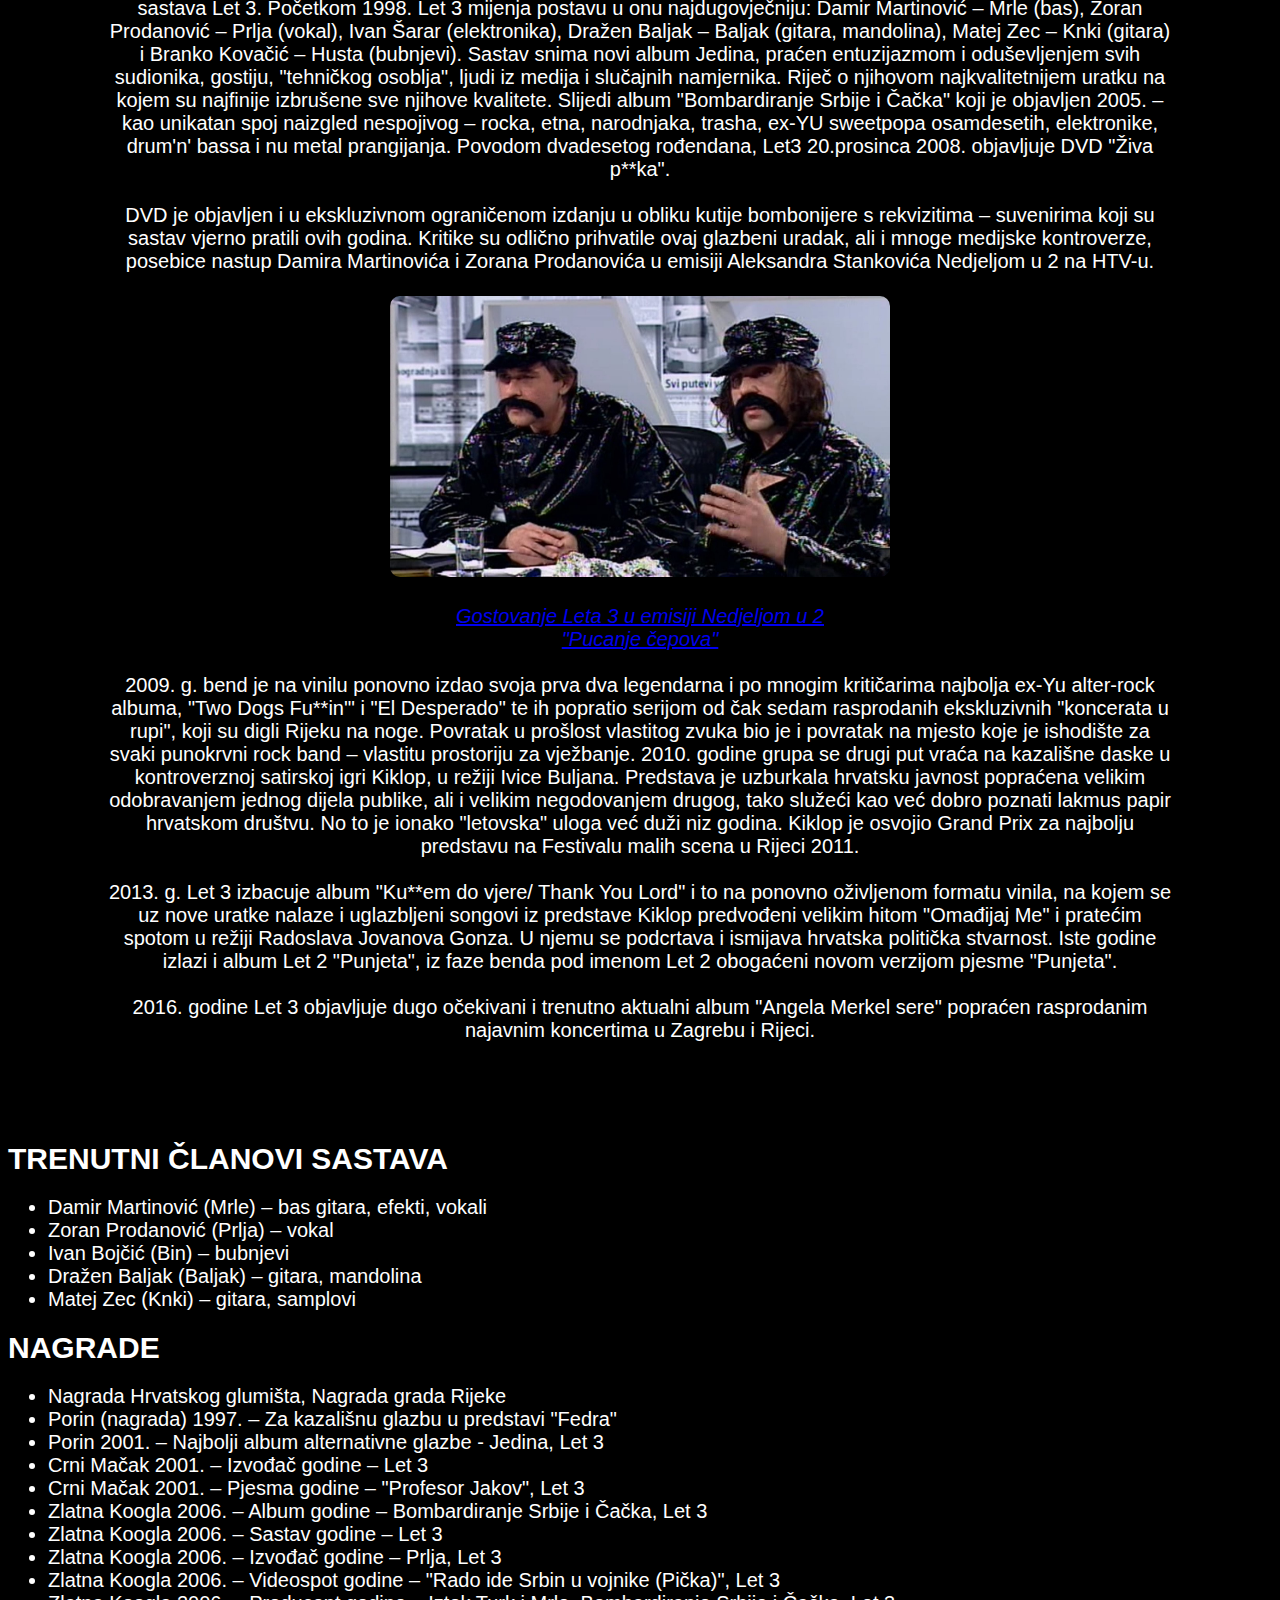
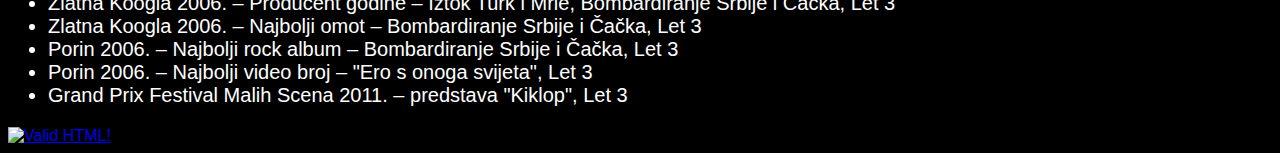
==== commit a09f7f86: "Update about.html" ====
--- a/about.html
+++ b/about.html
@@ -27,7 +27,7 @@
         mijenjaju naziv u "Let 3" i objavljuju dvije pjesme na kompilaciji "Rijeka – Pariz –
         Texas".
         <br><br>
-        <img src="about_poc.jpg" alt="let-2"><br><br>
+        <img class="aboutslike" src="about_poc.jpg" alt="let-2"><br><br>
         <i>LET 2 - Zoran Prodanović Prlja i Damir Martinović Mrle</i>
         <br><br>
         Sastav je od početka djelovanja pratila osobita pažnja onoga dijela rock poklonika
@@ -87,7 +87,7 @@
         kvalitete. Slijedi album "Bombardiranje Srbije i Čačka" koji je objavljen 2005. – kao
         unikatan spoj naizgled nespojivog – rocka, etna, narodnjaka, trasha, ex-YU sweetpopa osamdesetih, elektronike,
         drum'n' bassa i nu metal prangijanja.
-        Povodom dvadesetog rođendana, Let3 20. prosinca 2008. objavljuje DVD "Živa
+        Povodom dvadesetog rođendana, Let3 20.prosinca 2008. objavljuje DVD "Živa
         p**ka".<br><br>
 
         DVD je objavljen i u ekskluzivnom ograničenom izdanju u obliku kutije bombonijere s
@@ -96,7 +96,7 @@
         Damira Martinovića i Zorana Prodanovića u emisiji Aleksandra Stankovića Nedjeljom
         u 2 na HTV-u.<br><br>
         <a href="https://www.youtube.com/watch?v=D1VJEwPVlcI">
-            <img src="gallery_14.jpg" alt=""><br><br>
+            <img class="aboutslike" src="gallery_14.jpg" alt=""><br><br>
             <i>Gostovanje Leta 3 u emisiji Nedjeljom u 2</i></a><br>
         <a href="https://www.youtube.com/watch?v=lmeV4-WZkN0"><i>"Pucanje čepova"</i></a>
 
--- a/stil.css
+++ b/stil.css
@@ -291,3 +291,8 @@
     font-size: 20px;
     font-family: sans-serif
 }
+img.aboutslike
+{   
+    width:500px;
+    height:auto;
+}
